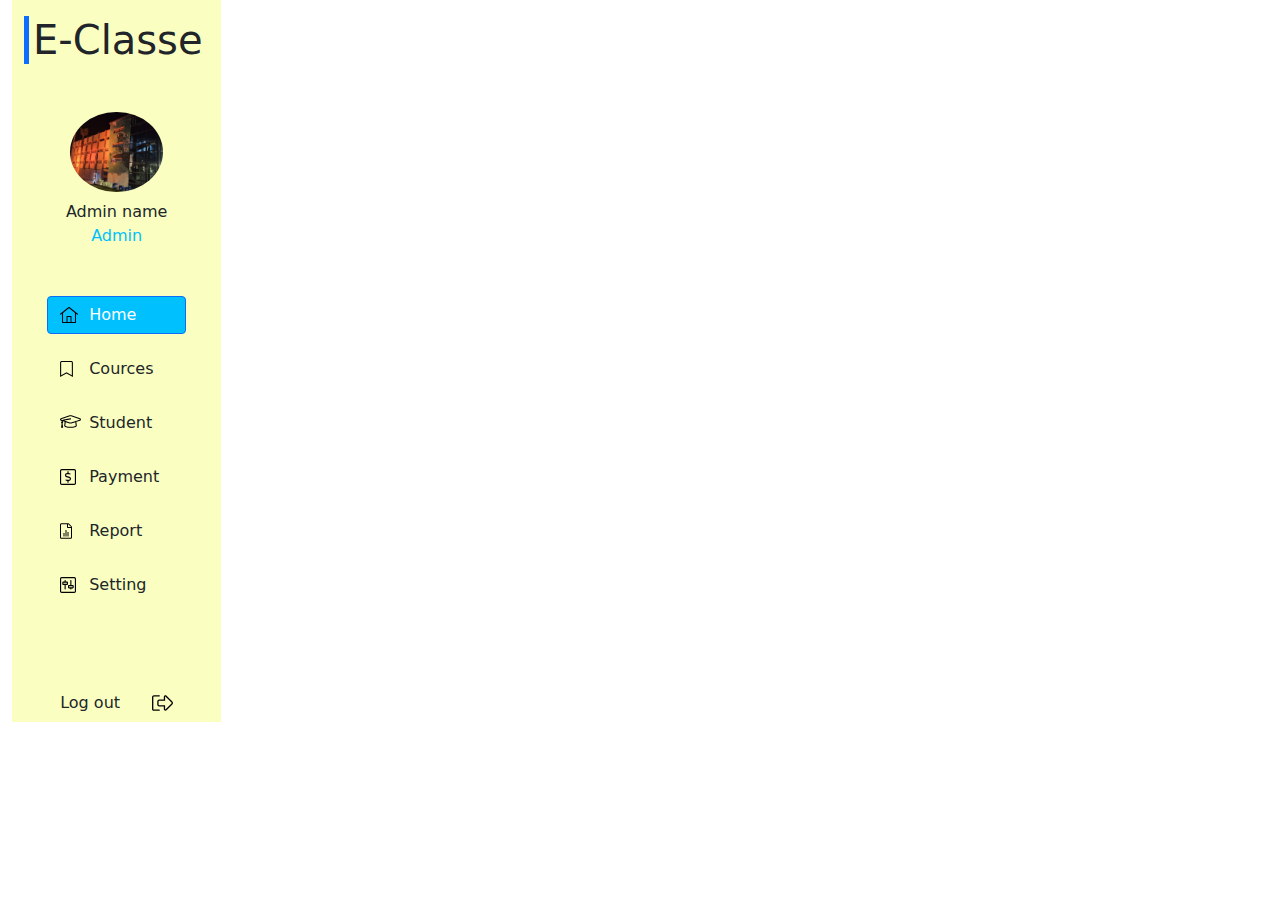
==== dashbord/index.html @ e46ef7ec "create asidebar for desktop" ====
<!DOCTYPE html>
<html lang="en">

<head>
    <meta charset="UTF-8">
    <meta http-equiv="X-UA-Compatible" content="IE=edge">
    <meta name="viewport" content="width=device-width, initial-scale=1.0">
    <link href="https://cdn.jsdelivr.net/npm/bootstrap@5.1.3/dist/css/bootstrap.min.css" rel="stylesheet">
    <link rel="stylesheet" href="../bootstrap.min.css">
    <link rel="stylesheet" href="style.css">
    <title>E-Learnig</title>
</head>

<body>

    <main class="container-fluid">
        <section class="row">
            <div class="col-2 sidebar d-flex align-items-center flex-column">
                <h1 class=" mt-3 text-start border-start border-5 border-primary ps-1 align-self-start mb-5">E-Classe</h1>
                <img src="../img/logo.jfif " class="w-50 img-profil" alt="photo profile">
                <p class="mt-2 mb-0">Admin name</p>
                <span class=" text-primary ">
                            Admin
                        </span>
                <nav class="w-75 mx-auto">
                    <ul class="w-100 mt-5 menu-items ">
                        <li>
                            <a href="#" class="btn btn-primary w-100 "> <span class="ic ic-home "></span > <span class="d-md-inline d-none">Home</span> </a>
                        </li>
                        <li>
                            <a href="#" class="btn  w-100"> <span class="ic ic-course"></span><span>Cources</span></a>
                        </li>
                        <li>
                            <a href="#" class="btn    w-100"> <span class=" ic ic-student "></span><span>Student</span></a>
                        </li>
                        <li>
                            <a href="# " class="btn    w-100"> <span class=" ic ic-payment "></span><span>Payment</span></a>
                        </li>
                        <li>
                            <a href="# " class="btn    w-100"> <span class=" ic ic-report "></span> <span>Report</span></a>
                        </li>
                        <li>
                            <a href="# " class="btn    w-100"> <span class=" ic ic-setting "></span><span>Setting</span></a>
                        </li>
                        <li class="logOut">
                            <a href="# " class="btn    w-100"> <span class=" ic ic-logout"></span><span>Log out </span></a>
                        </li>

                    </ul>
                </nav>

            </div>

        </section>
    </main>

    <script src="https://cdn.jsdelivr.net/npm/@popperjs/core@2.10.2/dist/umd/popper.min.js " integrity="sha384-7+zCNj/IqJ95wo16oMtfsKbZ9ccEh31eOz1HGyDuCQ6wgnyJNSYdrPa03rtR1zdB " crossorigin="anonymous "></script>
    <script src="https://cdn.jsdelivr.net/npm/bootstrap@5.1.3/dist/js/bootstrap.min.js " integrity="sha384-QJHtvGhmr9XOIpI6YVutG+2QOK9T+ZnN4kzFN1RtK3zEFEIsxhlmWl5/YESvpZ13 " crossorigin="anonymous "></script>
</body>

</html>
---- dashbord/style.css ----
.sidebar {
    background-color: #FAFFC1;
}

.ic {
    box-sizing: border-box;
    width: 1rem;
    height: 1rem;
    display: inline-block;
    background-origin: content-box;
    background-size: contain;
    background-repeat: no-repeat;
}

.img-profil {
    border-radius: 50%;
}

.ic-home {
    background-image: url("../img/ic-home.svg");
}

.ic-course {
    background-image: url("../img/cources.svg");
}

.ic-student {
    background-image: url("../img/student.svg");
}

.ic-payment {
    background-image: url("../img/payment.svg");
}

.ic-report {
    background-image: url("../img/report.svg");
}

.ic-setting {
    background-image: url("../img/setting.svg");
}

.ic-logout {
    background-image: url("../img/logout.svg");
}

ul {
    margin: 0px !important;
    padding: 0px !important;
}

li {
    list-style: none;
    margin: 0px !important;
    padding: 0px !important;
    width: 100%;
}

.menu-items {
    width: 75%;
    display: flex;
    flex-direction: column;
    align-items: center;
    gap: 1rem;
}

.menu-items li a.btn {
    display: flex;
    align-items: center;
    justify-content: flex-start;
    gap: .5rem;
}

.menu-items li a span:nth-child(1) {
    width: 20%;
}

.menu-items li a span:nth-child(2) {
    width: 80%;
    text-align: start;
}

.logOut .btn {
    margin-top: 4rem;
    flex-direction: row-reverse;
}

.btn-primary {
    background-color: #00C1FE !important;
}

.text-primary {
    color: #00C1FE !important;
}

.btn:hover {
    color: white;
    background-color: #00C1FE;
}

.btn:active {
    color: white;
    background-color: #00C1FE;
}
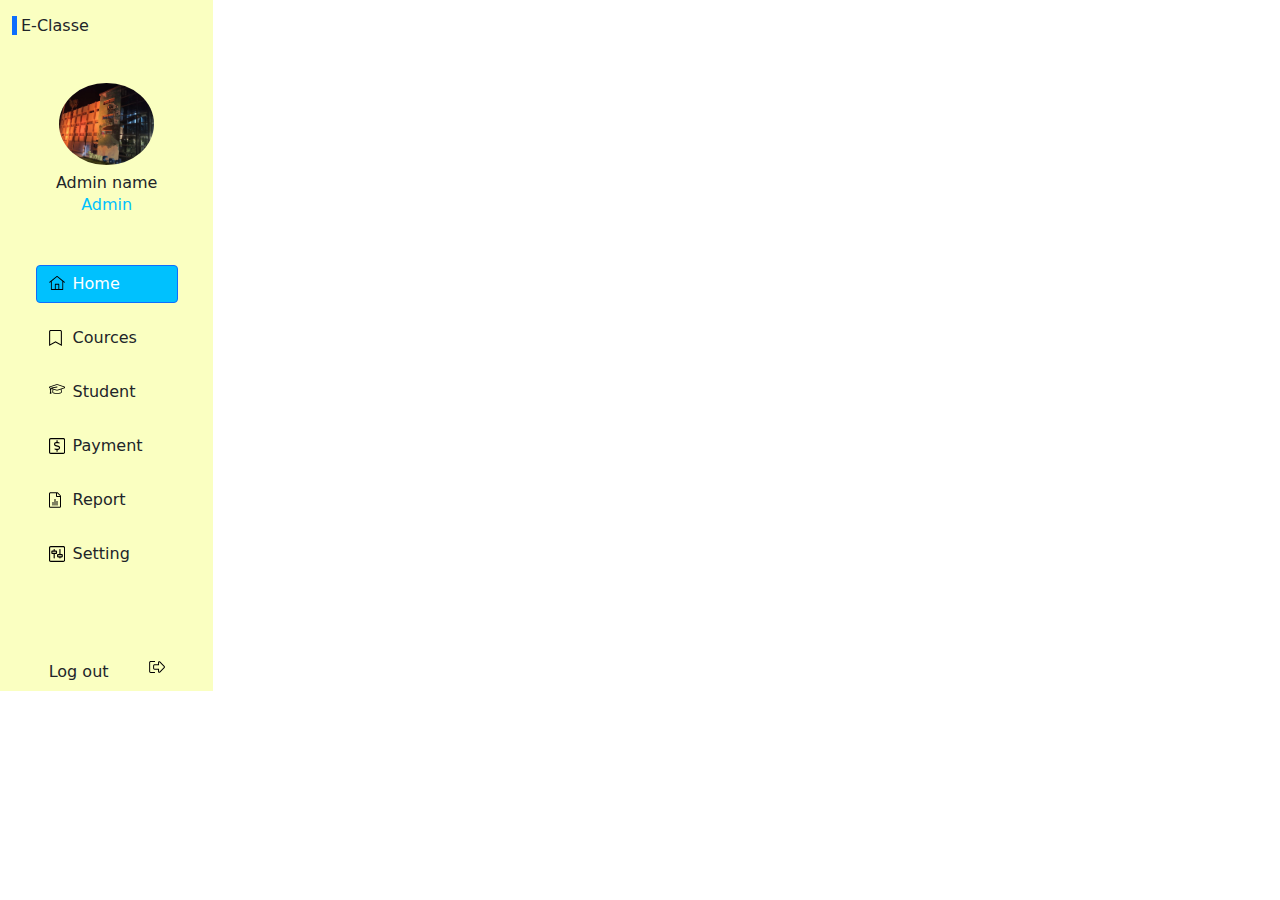
==== commit 150c883d: "asidebar responsive" ====
--- a/dashbord/index.html
+++ b/dashbord/index.html
@@ -5,7 +5,6 @@
     <meta charset="UTF-8">
     <meta http-equiv="X-UA-Compatible" content="IE=edge">
     <meta name="viewport" content="width=device-width, initial-scale=1.0">
-    <link href="https://cdn.jsdelivr.net/npm/bootstrap@5.1.3/dist/css/bootstrap.min.css" rel="stylesheet">
     <link rel="stylesheet" href="../bootstrap.min.css">
     <link rel="stylesheet" href="style.css">
     <title>E-Learnig</title>
@@ -16,16 +15,16 @@
     <main class="container-fluid">
         <section class="row">
             <div class="col-2 sidebar d-flex align-items-center flex-column">
-                <h1 class=" mt-3 text-start border-start border-5 border-primary ps-1 align-self-start mb-5">E-Classe</h1>
+                <h1 class=" mt-3 text-start border-start border-5 border-primary ps-1 align-self-start mb-5 fs-6">E-Classe</h1>
                 <img src="../img/logo.jfif " class="w-50 img-profil" alt="photo profile">
-                <p class="mt-2 mb-0">Admin name</p>
+                <p class="mt-2 mb-0 h6 d-none d-lg-block">Admin name</p>
                 <span class=" text-primary ">
                             Admin
                         </span>
                 <nav class="w-75 mx-auto">
-                    <ul class="w-100 mt-5 menu-items ">
+                    <ul class="w-100 mt-5 menu-items">
                         <li>
-                            <a href="#" class="btn btn-primary w-100 "> <span class="ic ic-home "></span > <span class="d-md-inline d-none">Home</span> </a>
+                            <a href="#" class="btn btn-primary w-100 "> <span class="ic ic-home"></span> <span>Home</span> </a>
                         </li>
                         <li>
                             <a href="#" class="btn  w-100"> <span class="ic ic-course"></span><span>Cources</span></a>
@@ -43,7 +42,7 @@
                             <a href="# " class="btn    w-100"> <span class=" ic ic-setting "></span><span>Setting</span></a>
                         </li>
                         <li class="logOut">
-                            <a href="# " class="btn    w-100"> <span class=" ic ic-logout"></span><span>Log out </span></a>
+                            <a href="# " class="btn  w-100"> <span class="ic ic-logout"></span><span>Log out</span></a>
                         </li>
 
                     </ul>
--- a/dashbord/style.css
+++ b/dashbord/style.css
@@ -42,6 +42,7 @@
 
 .ic-logout {
     background-image: url("../img/logout.svg");
+    margin-bottom: 6px;
 }
 
 ul {
@@ -65,24 +66,28 @@
 }
 
 .menu-items li a.btn {
-    display: flex;
-    align-items: center;
-    justify-content: flex-start;
+    display: flex !important;
+    align-items: center !important;
+    justify-content: center !important;
     gap: .5rem;
 }
 
-.menu-items li a span:nth-child(1) {
-    width: 20%;
-}
+.menu-items li a span:nth-child(1) {}
 
 .menu-items li a span:nth-child(2) {
+    text-align: start;
     width: 80%;
-    text-align: start;
+    display: none;
 }
 
 .logOut .btn {
     margin-top: 4rem;
     flex-direction: row-reverse;
+}
+
+.logOut .btn>* :nth(2) {
+    width: 50%;
+    background-color: red!important;
 }
 
 .btn-primary {
@@ -101,4 +106,13 @@
 .btn:active {
     color: white;
     background-color: #00C1FE;
+}
+
+@media all and (min-width:992px) {
+    .menu-items li a.btn {
+        justify-content: flex-start;
+    }
+    .menu-items li a span:nth-child(2) {
+        display: block;
+    }
 }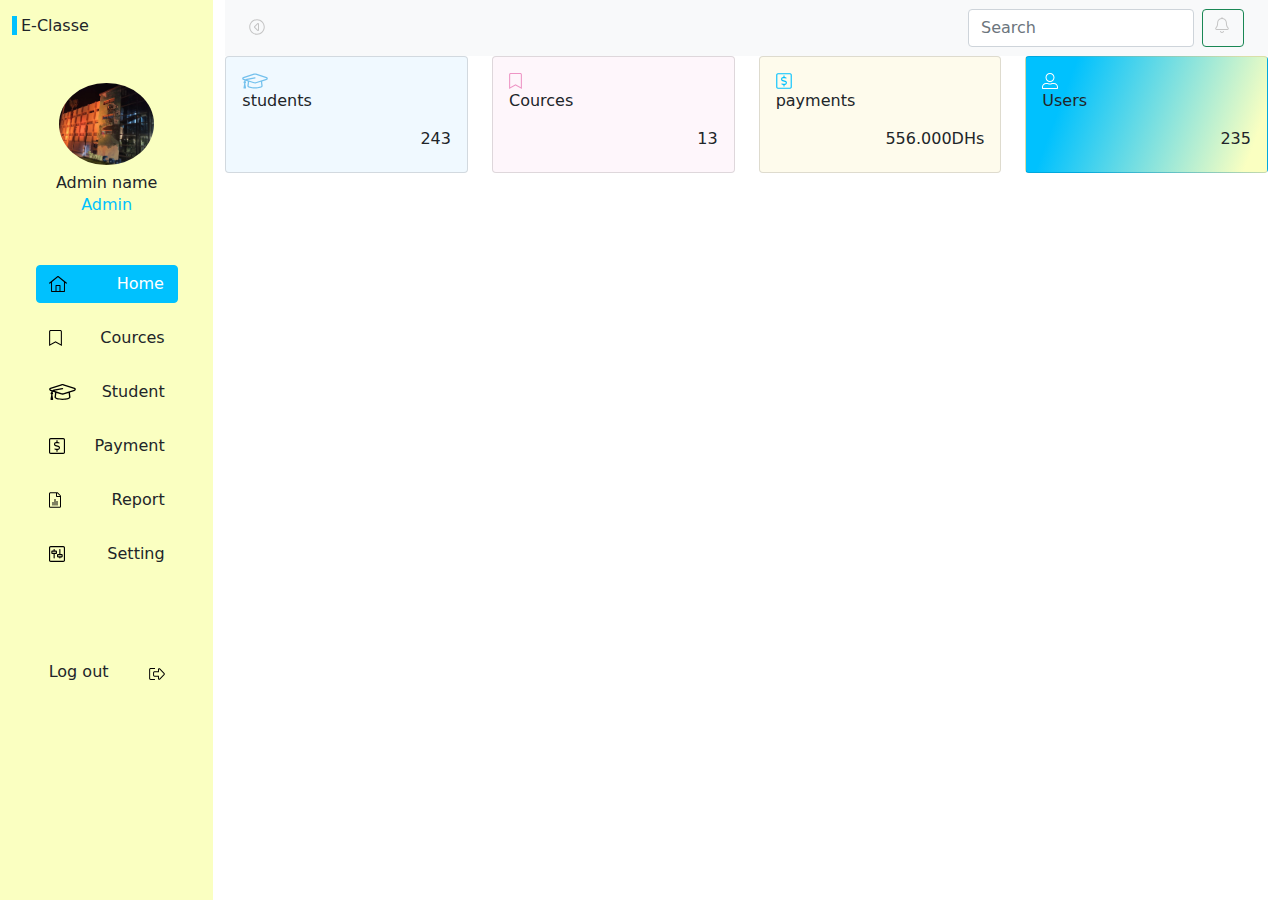
==== commit b739092b: "edit pagee Admin and create page student with responsive" ====
--- a/dashbord/index.html
+++ b/dashbord/index.html
@@ -14,7 +14,7 @@
 
     <main class="container-fluid">
         <section class="row">
-            <div class="col-2 sidebar d-flex align-items-center flex-column">
+            <div class="col-2 sidebar d-flex align-items-center flex-column vh-100">
                 <h1 class=" mt-3 text-start border-start border-5 border-primary ps-1 align-self-start mb-5 fs-6">E-Classe</h1>
                 <img src="../img/logo.jfif " class="w-50 img-profil" alt="photo profile">
                 <p class="mt-2 mb-0 h6 d-none d-lg-block">Admin name</p>
@@ -22,7 +22,7 @@
                             Admin
                         </span>
                 <nav class="w-75 mx-auto">
-                    <ul class="w-100 mt-5 menu-items">
+                    <ul class="w-100 mt-5 menu-items list-unstyled">
                         <li>
                             <a href="#" class="btn btn-primary w-100 "> <span class="ic ic-home"></span> <span>Home</span> </a>
                         </li>
@@ -41,16 +41,105 @@
                         <li>
                             <a href="# " class="btn    w-100"> <span class=" ic ic-setting "></span><span>Setting</span></a>
                         </li>
-                        <li class="logOut">
-                            <a href="# " class="btn  w-100"> <span class="ic ic-logout"></span><span>Log out</span></a>
+                        <li class="">
                         </li>
 
                     </ul>
+                    <div class="mt-5 logOut">
+                        <a href="# " class="btn ">
+                            <span class="ic ic-logout mt-2 ">
+
+                            </span>
+                            <span class="displayLogout">
+                                Log out
+                            </span>
+                        </a>
+                    </div>
+
+
                 </nav>
+            </div>
+            <div class="col-10 main-content" id="navigationBar">
+                <!--start main content-->
+
+
+                <div class="row navigation-bar">
+                    <div class="col">
+                        <nav class="navbar navbar-expand-lg navbar-light bg-light">
+                            <div class="container-fluid">
+                                <a class="navbar-brand" href="#"><span class="ic ic-vector"></span></a>
+                                <button class="navbar-toggler" type="button" data-bs-toggle="collapse" data-bs-target="#navbarScroll" aria-controls="navbarScroll" aria-expanded="false" aria-label="Toggle navigation">
+                                     <span class="navbar-toggler-icon"></span>
+                              </button>
+                                <div class="collapse navbar-collapse" id="navbarScroll">
+                                    <ul class="navbar-nav me-auto my-2 my-lg-0 navbar-nav-scroll" style="--bs-scroll-height: 100px;">
+                                    </ul>
+                                    <form class="d-flex">
+                                        <input class="form-control me-2" type="search" placeholder="Search" aria-label="Search">
+                                        <button class="btn btn-outline-success" type="button"><span class="ic ic-notification"></span></button>
+                                    </form>
+                                </div>
+                            </div>
+                        </nav>
+                    </div>
+
+                </div>
+                <section class="row cards">
+                    <div class="col-3">
+                        <div class="card cardStudent">
+                            <div class="card-body d-flex flex-column align-items-start">
+                                <span class="ic ic-student2 w-100"> </span>
+                                <p class="fs-6">students</p>
+                                <h2 class=" align-self-end fs-6">243</h2>
+
+                            </div>
+                        </div>
+                    </div>
+                    <div class="col-3">
+                        <div class="card cardCources">
+                            <div class="card-body d-flex flex-column align-items-start">
+                                <span class="ic ic-course2 w-100"> </span>
+                                <p class="fs-6">Cources</p>
+                                <h2 class=" align-self-end fs-6">13</h2>
+
+                            </div>
+                        </div>
+                    </div>
+                    <div class="col-3">
+                        <div class="card cardPayment">
+                            <div class="card-body d-flex flex-column align-items-start">
+                                <span class="ic ic-payment2 w-100"> </span>
+                                <p class="fs-6">payments</p>
+                                <h2 class=" align-self-end fs-6"> 556.000<span class="fs-6">DHs</span> </h2>
+
+                            </div>
+                        </div>
+                    </div>
+                    <div class="col-3">
+                        <div class="card cardUsers">
+                            <div class="card-body d-flex flex-column align-items-start">
+                                <span class="ic ic-users2 w-100"> </span>
+                                <p class="fs-6">Users</p>
+                                <h2 class=" align-self-end fs-6">235</h2>
+
+                            </div>
+                        </div>
+                    </div>
+
+
+                </section>
+                <!--end main content-->
+
+
+
 
             </div>
 
+
+
         </section>
+
+
     </main>
 
     <script src="https://cdn.jsdelivr.net/npm/@popperjs/core@2.10.2/dist/umd/popper.min.js " integrity="sha384-7+zCNj/IqJ95wo16oMtfsKbZ9ccEh31eOz1HGyDuCQ6wgnyJNSYdrPa03rtR1zdB " crossorigin="anonymous "></script>
--- a/dashbord/style.css
+++ b/dashbord/style.css
@@ -1,5 +1,10 @@
 .sidebar {
     background-color: #FAFFC1;
+}
+
+.border-primary,
+.btn-primary {
+    border-color: rgba(0, 193, 254, 1) !important;
 }
 
 .ic {
@@ -45,6 +50,58 @@
     margin-bottom: 6px;
 }
 
+.ic-vector {
+    background-image: url("../img/vector.svg");
+}
+
+.ic-notification {
+    background-image: url("../img/notification.svg");
+}
+
+.ic-student2 {
+    background-image: url("../img/Student2.svg");
+}
+
+.ic-course2 {
+    background-image: url("../img/Cources2.svg");
+}
+
+.ic-payment2 {
+    background-image: url("../img/Payment2.svg");
+}
+
+.ic-users2 {
+    background-image: url("../img/user.svg");
+}
+
+.ic-sorte {
+    background-image: url('../img/Sorte.svg');
+}
+
+.ic-edit {
+    background-image: url('../img/edit.svg');
+}
+
+.ic-delete {
+    background-image: url('../img/delet.svg');
+}
+
+.cardUsers {
+    background: linear-gradient(110.42deg, #00C1FE 18.27%, #FAFFC1 91.84%);
+}
+
+.cardPayment {
+    background-color: rgba(254, 251, 236, 1);
+}
+
+.cardCources {
+    background-color: rgba(254, 246, 251, 1);
+}
+
+.cardStudent {
+    background-color: rgba(240, 249, 255, 1);
+}
+
 ul {
     margin: 0px !important;
     padding: 0px !important;
@@ -72,7 +129,9 @@
     gap: .5rem;
 }
 
-.menu-items li a span:nth-child(1) {}
+.menu-items li a span:nth-child(1) {
+    width: 100% !important;
+}
 
 .menu-items li a span:nth-child(2) {
     text-align: start;
@@ -80,14 +139,12 @@
     display: none;
 }
 
-.logOut .btn {
-    margin-top: 4rem;
-    flex-direction: row-reverse;
+.logOut .btn span:nth-child(2) {
+    display: none;
 }
 
 .logOut .btn>* :nth(2) {
     width: 50%;
-    background-color: red!important;
 }
 
 .btn-primary {
@@ -108,6 +165,10 @@
     background-color: #00C1FE;
 }
 
+.table .card {
+    display: table-row;
+}
+
 @media all and (min-width:992px) {
     .menu-items li a.btn {
         justify-content: flex-start;
@@ -115,4 +176,14 @@
     .menu-items li a span:nth-child(2) {
         display: block;
     }
+    .logOut .btn {
+        margin-top: 4rem;
+        display: flex;
+        align-content: center;
+        justify-content: space-between;
+        flex-direction: row-reverse;
+    }
+    .logOut .btn span:nth-child(2) {
+        display: block;
+    }
 }